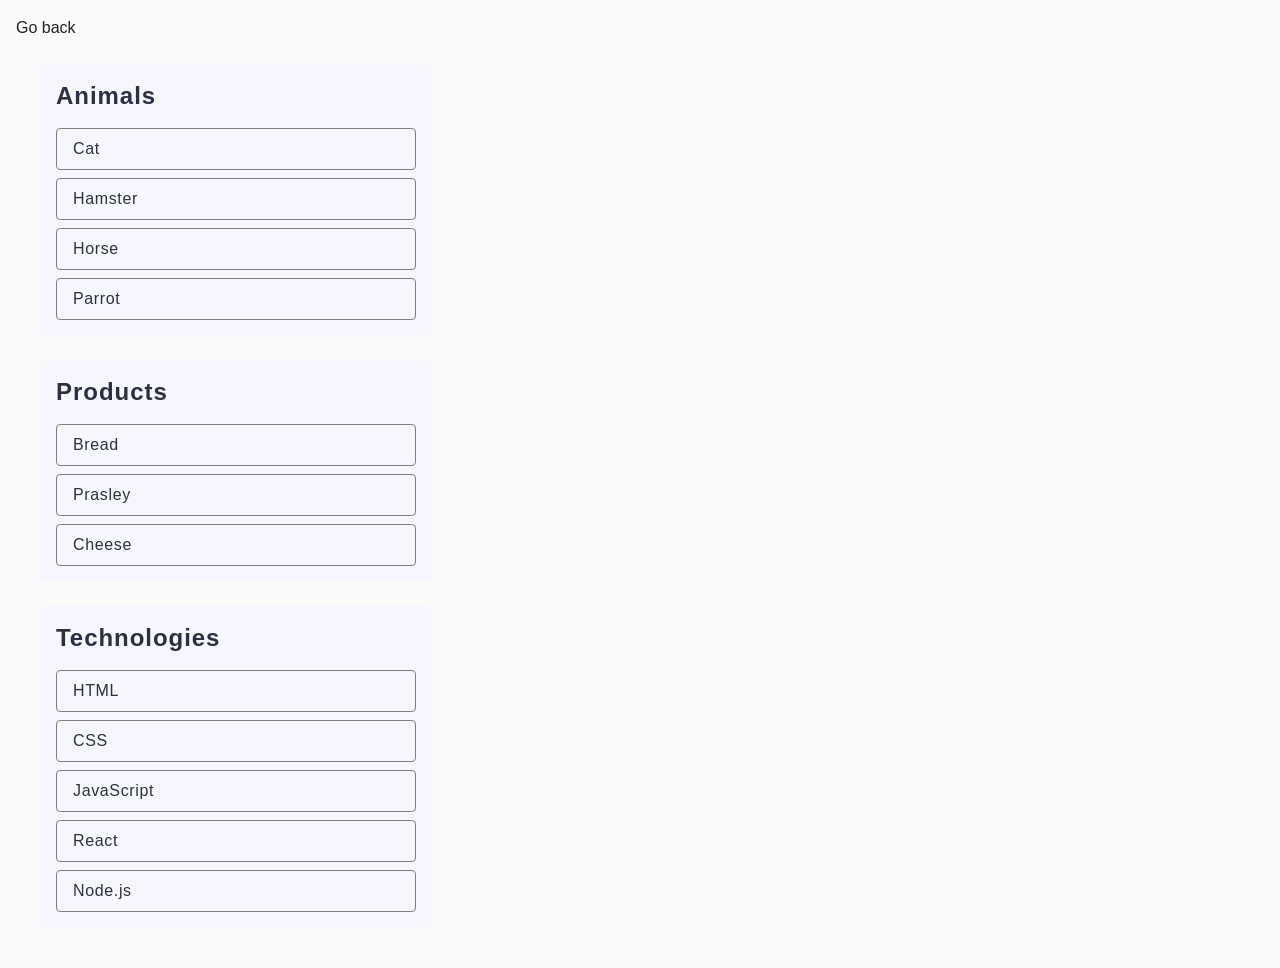
==== task-1.html @ 0912f248 "Homework 7 start" ====
<!DOCTYPE html>
<html lang="en">
  <head>
    <meta charset="UTF-8">
    <meta http-equiv="X-UA-Compatible" content="IE=edge">
    <meta name="viewport" content="width=device-width, initial-scale=1.0">
    <title>Task 1</title>
    <link href="./css/styles.css" rel="stylesheet">
    <link href="./css/task-1.css" rel="stylesheet">
  </head>
  <body>
    <p><a href="./index.html">Go back</a></p>

    <ul id="categories">
      <li class="item">
        <h2>Animals</h2>

        <ul>
          <li>Cat</li>
          <li>Hamster</li>
          <li>Horse</li>
          <li>Parrot</li>
        </ul>
      </li>
      <li class="item">
        <h2>Products</h2>

        <ul>
          <li>Bread</li>
          <li>Prasley</li>
          <li>Cheese</li>
        </ul>
      </li>
      <li class="item">
        <h2>Technologies</h2>

        <ul>
          <li>HTML</li>
          <li>CSS</li>
          <li>JavaScript</li>
          <li>React</li>
          <li>Node.js</li>
        </ul>
      </li>
    </ul>

    <script src="./js/task-1.js" type="module"></script>
  </body>
</html>
---- css/styles.css ----
@import url('reset.css');
@import url('common.css');
---- css/task-1.css ----
#categories {
    display: flex;
    flex-direction: column;
    gap: 24px;
    width: 440px;
    padding: 24px;
}
#categories .item {
    display: flex;
    flex-direction: column;
    gap: 16px;
    padding: 16px;
    border-radius: 8px;
    background-color: #f6f6fe;
}
#categories .item > h2 {
    color: #2e2f42;
    font-weight: 600;
    font-size: 24px;
    font-family: var(--font-family);
    line-height: 1.33333;
    letter-spacing: 0.04em;
}
#categories .item > ul {
    display: flex;
    flex-direction: column;
    gap: 8px;
}
#categories .item > ul > li {
padding: 8px 16px;
border: 1px solid #808080;
border-radius: 4px;
color: #2e2f42;

font-size: 16px;
font-family: var(--font-family);
line-height: 1.5;
letter-spacing: 0.04em;
}
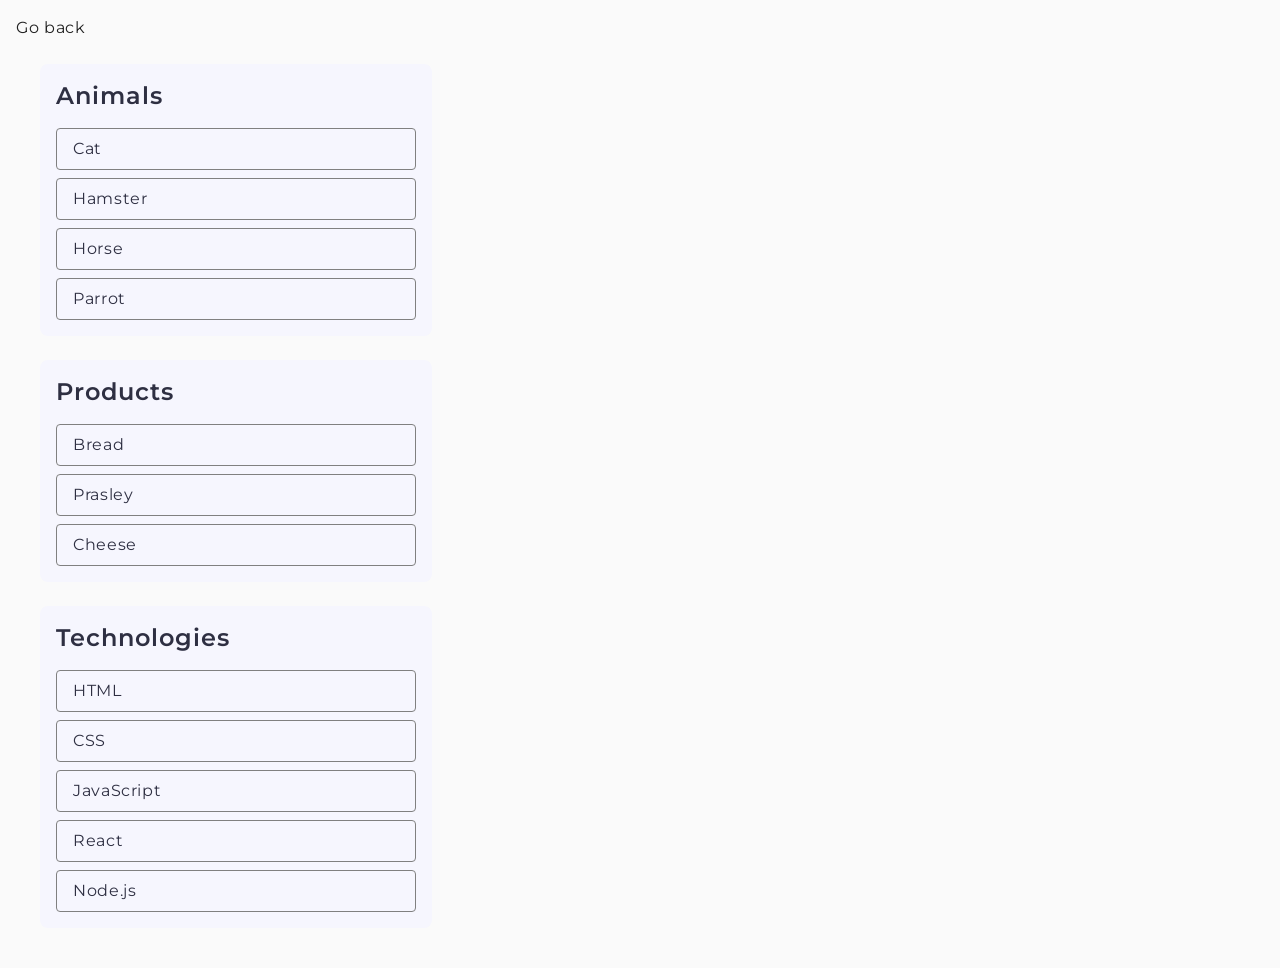
==== commit 564bf388: "Homework 7 done" ====
--- a/task-1.html
+++ b/task-1.html
@@ -1,49 +1,47 @@
 <!DOCTYPE html>
 <html lang="en">
-  <head>
+
+<head>
     <meta charset="UTF-8">
     <meta http-equiv="X-UA-Compatible" content="IE=edge">
     <meta name="viewport" content="width=device-width, initial-scale=1.0">
     <title>Task 1</title>
     <link href="./css/styles.css" rel="stylesheet">
     <link href="./css/task-1.css" rel="stylesheet">
-  </head>
-  <body>
+</head>
+
+<body>
     <p><a href="./index.html">Go back</a></p>
+    <ul id="categories">
+        <li class="item">
+            <h2>Animals</h2>
+            <ul>
+                <li>Cat</li>
+                <li>Hamster</li>
+                <li>Horse</li>
+                <li>Parrot</li>
+            </ul>
+        </li>
+        <li class="item">
+            <h2>Products</h2>
+            <ul>
+                <li>Bread</li>
+                <li>Prasley</li>
+                <li>Cheese</li>
+            </ul>
+        </li>
+        <li class="item">
+            <h2>Technologies</h2>
+            <ul>
+                <li>HTML</li>
+                <li>CSS</li>
+                <li>JavaScript</li>
+                <li>React</li>
+                <li>Node.js</li>
+            </ul>
+        </li>
+    </ul>
+    <script src="./js/task-1.js" type="module"></script>
+</body>
 
-    <ul id="categories">
-      <li class="item">
-        <h2>Animals</h2>
-
-        <ul>
-          <li>Cat</li>
-          <li>Hamster</li>
-          <li>Horse</li>
-          <li>Parrot</li>
-        </ul>
-      </li>
-      <li class="item">
-        <h2>Products</h2>
-
-        <ul>
-          <li>Bread</li>
-          <li>Prasley</li>
-          <li>Cheese</li>
-        </ul>
-      </li>
-      <li class="item">
-        <h2>Technologies</h2>
-
-        <ul>
-          <li>HTML</li>
-          <li>CSS</li>
-          <li>JavaScript</li>
-          <li>React</li>
-          <li>Node.js</li>
-        </ul>
-      </li>
-    </ul>
-
-    <script src="./js/task-1.js" type="module"></script>
-  </body>
-</html>
+</html>
